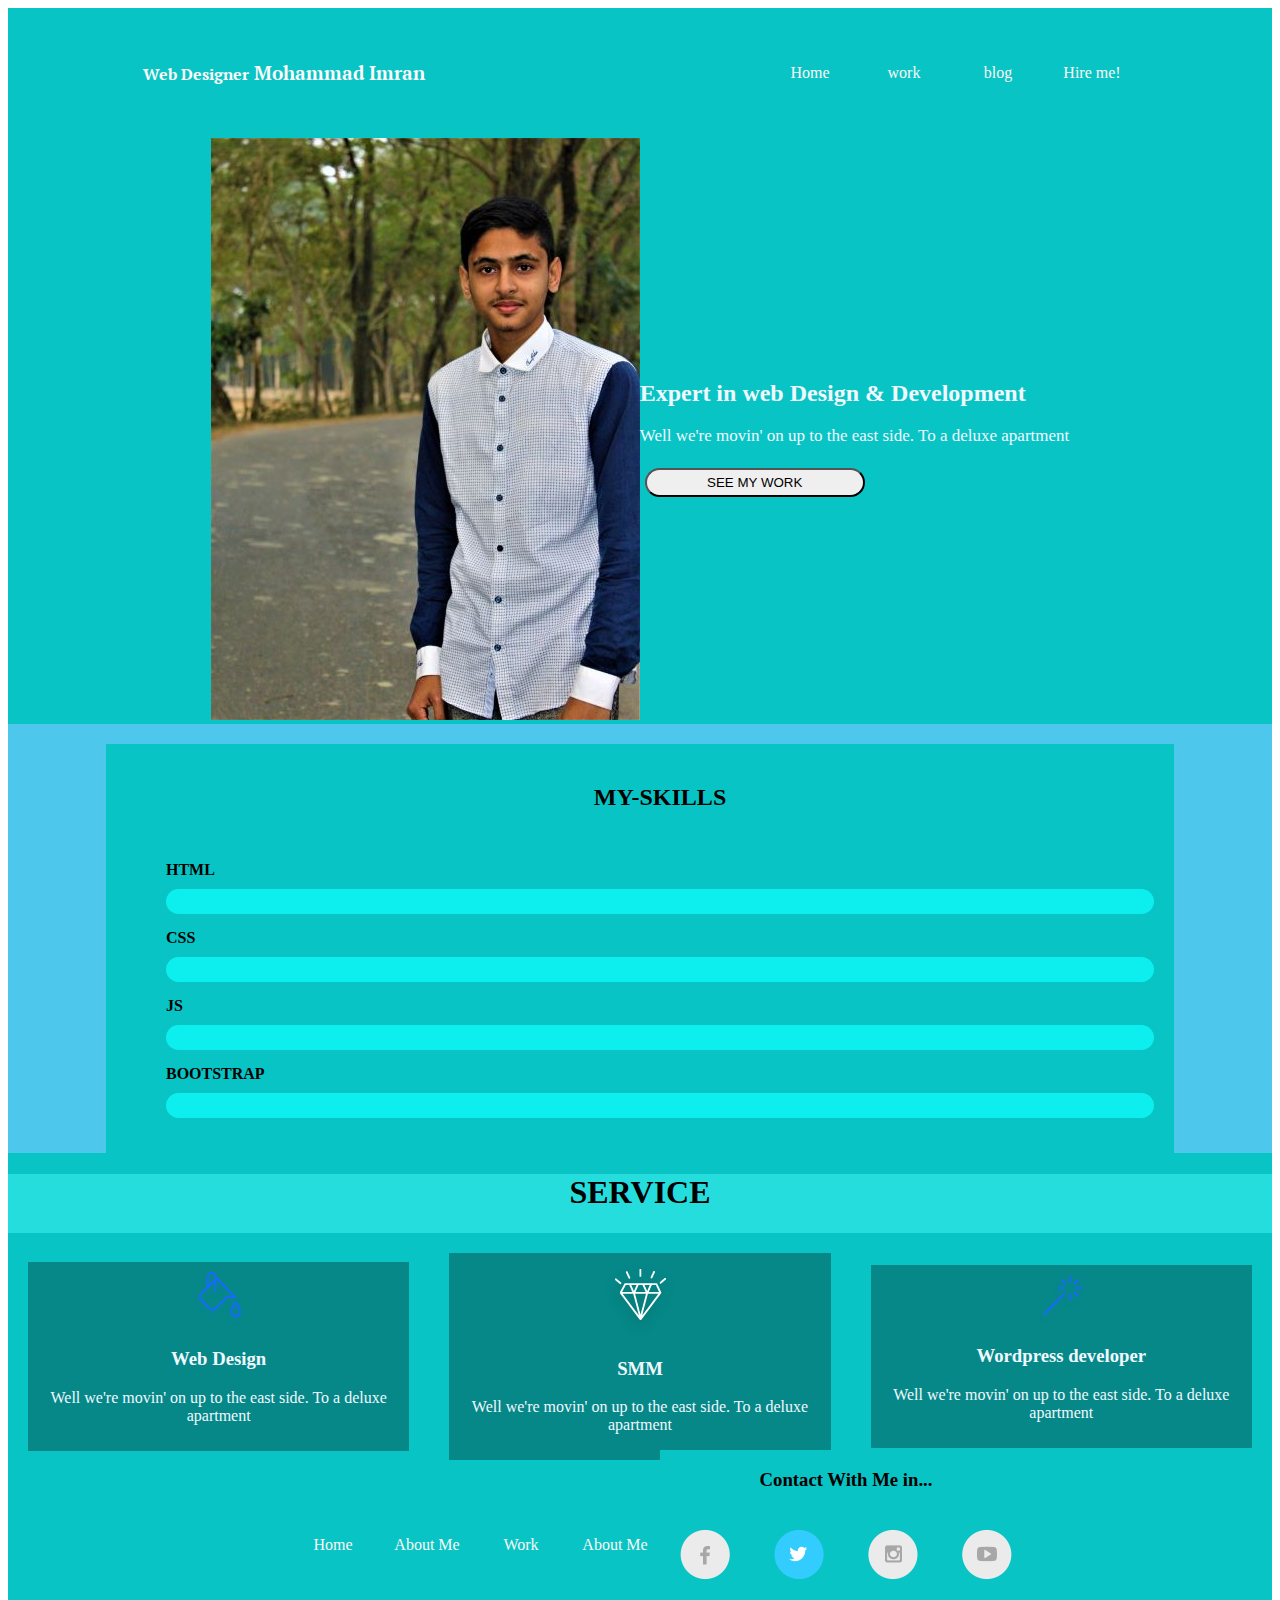
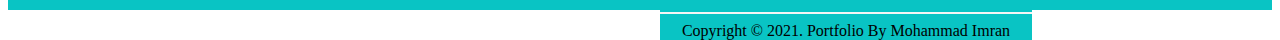
==== index.html @ 0be9f413 "first commit" ====
<!DOCTYPE html>
<html lang="en">

<head>
    <meta charset="UTF-8">
    <meta http-equiv="X-UA-Compatible" content="IE=edge">
    <meta name="viewport" content="width=device-width, initial-scale=1.0">
    <link href="https://cdn.jsdelivr.net/npm/bootstrap@5.0.2/dist/css/bootstrap.min.css" rel="stylesheet"
        integrity="sha384-EVSTQN3/azprG1Anm3QDgpJLIm9Nao0Yz1ztcQTwFspd3yD65VohhpuuCOmLASjC" crossorigin="anonymous">
    <link rel="stylesheet" href="index.css">
    <link rel="preconnect" href="https://fonts.googleapis.com">
    <link rel="preconnect" href="https://fonts.gstatic.com" crossorigin>
    <link href="https://fonts.googleapis.com/css2?family=PT+Serif:wght@700&display=swap" rel="stylesheet">
    <link rel="preconnect" href="https://fonts.googleapis.com">
    <link rel="preconnect" href="https://fonts.gstatic.com" crossorigin>
    <link href="https://fonts.googleapis.com/css2?family=Raleway:wght@500&display=swap" rel="stylesheet">

    <title>Document</title>
</head>



<div class="main-contain">
    <nav class="navbar">
        <h3 href="#" class="logo"><a href="#"><span class="span-1 d-block"> Web Designer</span> Mohammad Imran</a></h3>
        <div class="mainnav">

            <ul>
                <li><a href="#">Home</a></li>
                <li><a href="#">work</a></li>
                <li><a href="#">blog</a></li>
                <li class="list-item"><a href="#">Hire me!</a></li>
            </ul>
        </div>

    </nav>

    <div class="container">
        <div class="row">
            <div class="col-md-6"><img src="imran1.jpg" class="d-block " alt="not supported"></div>
            <div class="col-md-6">
                    
                        <h2 class="f-h-2">Expert in web Design & Development</h2>
                              <span class="span-for-p">
                                  <p>Well we're movin' on up to the east side. To a deluxe apartment</p>
                              </span>
                <button type="button" class="btn btn-info text-white">SEE MY WORK</button>

            


    </div>
</div>


<section class="my-skills">
    
    <div class="skill-container">
        <ul>
            <h2 class="f-h2">my-skills</h2>
            <li class="html">HTML</li>
            <li class="css">CSS</li>
            <li class="js">JS</li>
            <li class="bs">Bootstrap</li>
        </ul>
    </div>

</section>


<section class="contain">
    <h1>SERVICE</h1>
    <div class="container">
        <div class="row">
            <div class="col-md-3 col-sm-12 ">
                <img src="icon1.png" alt="image not supported">
                <h3>Web Design</h3>
                <p>Well we're movin' on up to the east side. To a deluxe apartment</p>
            </div>
            <div class="col-md-3 col-sm-12 ">
                <img src="icon-3.png" alt="image not supported">
                <h3>SMM</h3>
                <p>Well we're movin' on up to the east side. To a deluxe apartment</p>
            </div>
            <div class="col-md-3 col-sm-12 ">
                <img src="icon2.png" alt="image not supported">
                <h3>Wordpress developer</h3>
                <p>Well we're movin' on up to the east side. To a deluxe apartment</p>
            </div>

        </div>



    </div>
</section>


<!--<section class="client-review">
<div class="container"><h2>No reviwes Yet</h2></div>-->
<footer class="footer">
    <nav class="navbar">
        <ul>
            <li><a href="#">Home</a></li>
            <li><a href="#">About Me</a></li>
            <li><a href="#">Work</a></li>
            <li><a href="#">About Me</a></li>

        </ul>

        <div class="contact w-100">
            <h3>Contact With Me in...</h3>
            <abbr title="Facebook"><a href="https://www.facebook.com/profile.php?id=100023751556544"><img src="fb.png"
                        class="cls-f-img" alt="not supported"></a></abbr>
            <abbr title="twiter"><a href="#"><img src="tweter.png" class="cls-f-img" alt="no supported"></a></abbr>
            <abbr title="instagram"><a href="#"><img src="insta.png" class="cls-f-img" alt="no supported"></a></abbr>
            <abbr title="Youtube"><a href="#"><img src="yt.png" class="cls-f-img" alt="no supported"></a></abbr>
            <hr color="#f5f5f5">

            <div class="copyright">Copyright &copy; 2021. Portfolio By Mohammad Imran</div>
        </div>


    </nav>


</footer>

</section>

<script src="https://cdn.jsdelivr.net/npm/bootstrap@5.0.2/dist/js/bootstrap.bundle.min.js"
    integrity="sha384-MrcW6ZMFYlzcLA8Nl+NtUVF0sA7MsXsP1UyJoMp4YLEuNSfAP+JcXn/tWtIaxVXM" crossorigin="anonymous">
</script>

</body>

</html>
---- index.css ----
*{
    box-sizing: border-box;
}
 .navbar {
     width: 100%;
     height: 130px;
     max-width: 1360px;
     max-height: auto;
     margin: auto;
     padding: 5px;
     display: flex;
     align-items: center;
     justify-content: center;
     background: rgb(9, 196, 196);
 }

 .navbar ul li a {
     text-decoration: none;
     color: #f9f8f6;
     background: transparent;
     font-family: Myriad Pro;

 }

 .navbar ul li {
     list-style: none;
     display: inline-block;
     width: 90px;
     margin: 5px auto;
     padding: 5px;
     border: 0px solid transparent;
     text-align: center;
     transition: .1s;
 }

 .navbar ul li:hover {
     background: rgb(36, 35, 35);
     border-radius: 35px;

 }

 .navbar ul li:hover a {
     color: rgb(251, 255, 0);
     font-family: Myriad Pro;
 }

 .main-contain {
     background:  rgb(3, 175, 175);
 }

 .mainnav {
     margin: 0px 0px 0px 300px;
     padding: 0;

 }




 .logo {
     font-family: 'PT Serif', serif;

 }

 .span-1 {
     font-size: 16px;
 }

 .main-contain .navbar h3 a {
     font-weight: bolder;
     color: #fafafa;
     text-decoration: none;
 }

 .span-for-p {
     font-family: Myriad Pro;
     font-size: 17px;
 }

 .container .btn {
     width: 220px;
     margin: 5px;
     padding: 5px;
     border-radius: 25px;
 }

 .row {
     display: flex;
     align-items: center;
     justify-content: center;
     color: aliceblue;
 }

 section h1 {
     text-align: center;
 }

 .col-md-3 {
     background: rgb(6, 136, 136);
     margin: 20px;
     padding: 10px;
     text-align: center
 }

 .col-md-3:hover {
     background: rgb(8, 162, 173);
 }

 .footer {
     background: #fff;

 }

 .footer .navbar ul li {
     list-style: none;
     display: inline-block;
     width: 90px;
     margin: 5px auto;
     padding: 5px;
     text-align: center;
     border: none;

 }

 .footer .navbar ul li:hover {
     background: rgb(36, 35, 35);

 }

 .footer .navbar ul li:hover a {
     color: yellow;
 }

 .footer .navbar ul li a {
     color: #f9f8f6;
 }

 .contact {
     text-align: center;
     background: rgb(9, 196, 196);
 }

 .cls-f-img {
     margin: 10px;
     padding: 10px;
 }

 .container {
     background: rgb(9, 196, 196);
 }

 .contain {
     background: rgb(38, 221, 221);
 }

 .skill-container {
    background: rgb(9, 196, 196);
    width: 84.5%;
    margin: 20px 0px 0px 0px ;
    padding: 20px;
  }
  .skill-container li {
    margin: 50px 0;
    list-style: none;
    font-weight: bolder;
    position: relative;
    text-transform: uppercase;
  }
  .f-h2{text-align: center;
text-transform: uppercase;}
  .skill-container li::before {
    width: 100%;
    content: "";
    position: absolute;
    top: calc(100% + 10px);
    left: 0;
    border-radius: 1000px;
    background: rgb(13, 238, 238);
    height: 25px;
  }
  .skill-container li::after {
    width: 0;
    content: "";
    position: absolute;
    top: calc(100% + 10px);
    left: 0;
    border-radius: 1000px;
    background: rgb(14, 126, 141);
    height: 25px;
    animation-timing-function: linear;
    animation-duration: 3s;
    animation-delay: 1s;
    animation-fill-mode: forwards;
    animation-direction: forward;
  }
  .skill-container li.html::after{
    animation-name: html;


  }
  @keyframes html{
    to{
        width: 95%;
        background: rgb(33, 217, 241);
    }
    
  }
  .skill-container li.css::after{
    animation-name: css;
    
  }
  @keyframes css{
    to{
        width: 90%;
    background: rgb(33, 217, 241);
    }

  }

  .skill-container li.js::after{
    animation-name: js;


  }
  @keyframes js{
    to{
        width: 75%;
        background: rgb(33, 217, 241);
    }
    
  }
  .skill-container li.bs::after{
    animation-name: bs;


  }
  @keyframes bs{
    to{
        width: 80%;
        background: rgb(33, 217, 241);
    }
    
  }
  .my-skills{
      background: rgb(78, 199, 236);
      display: flex;
align-items: center;
justify-content: center;
}
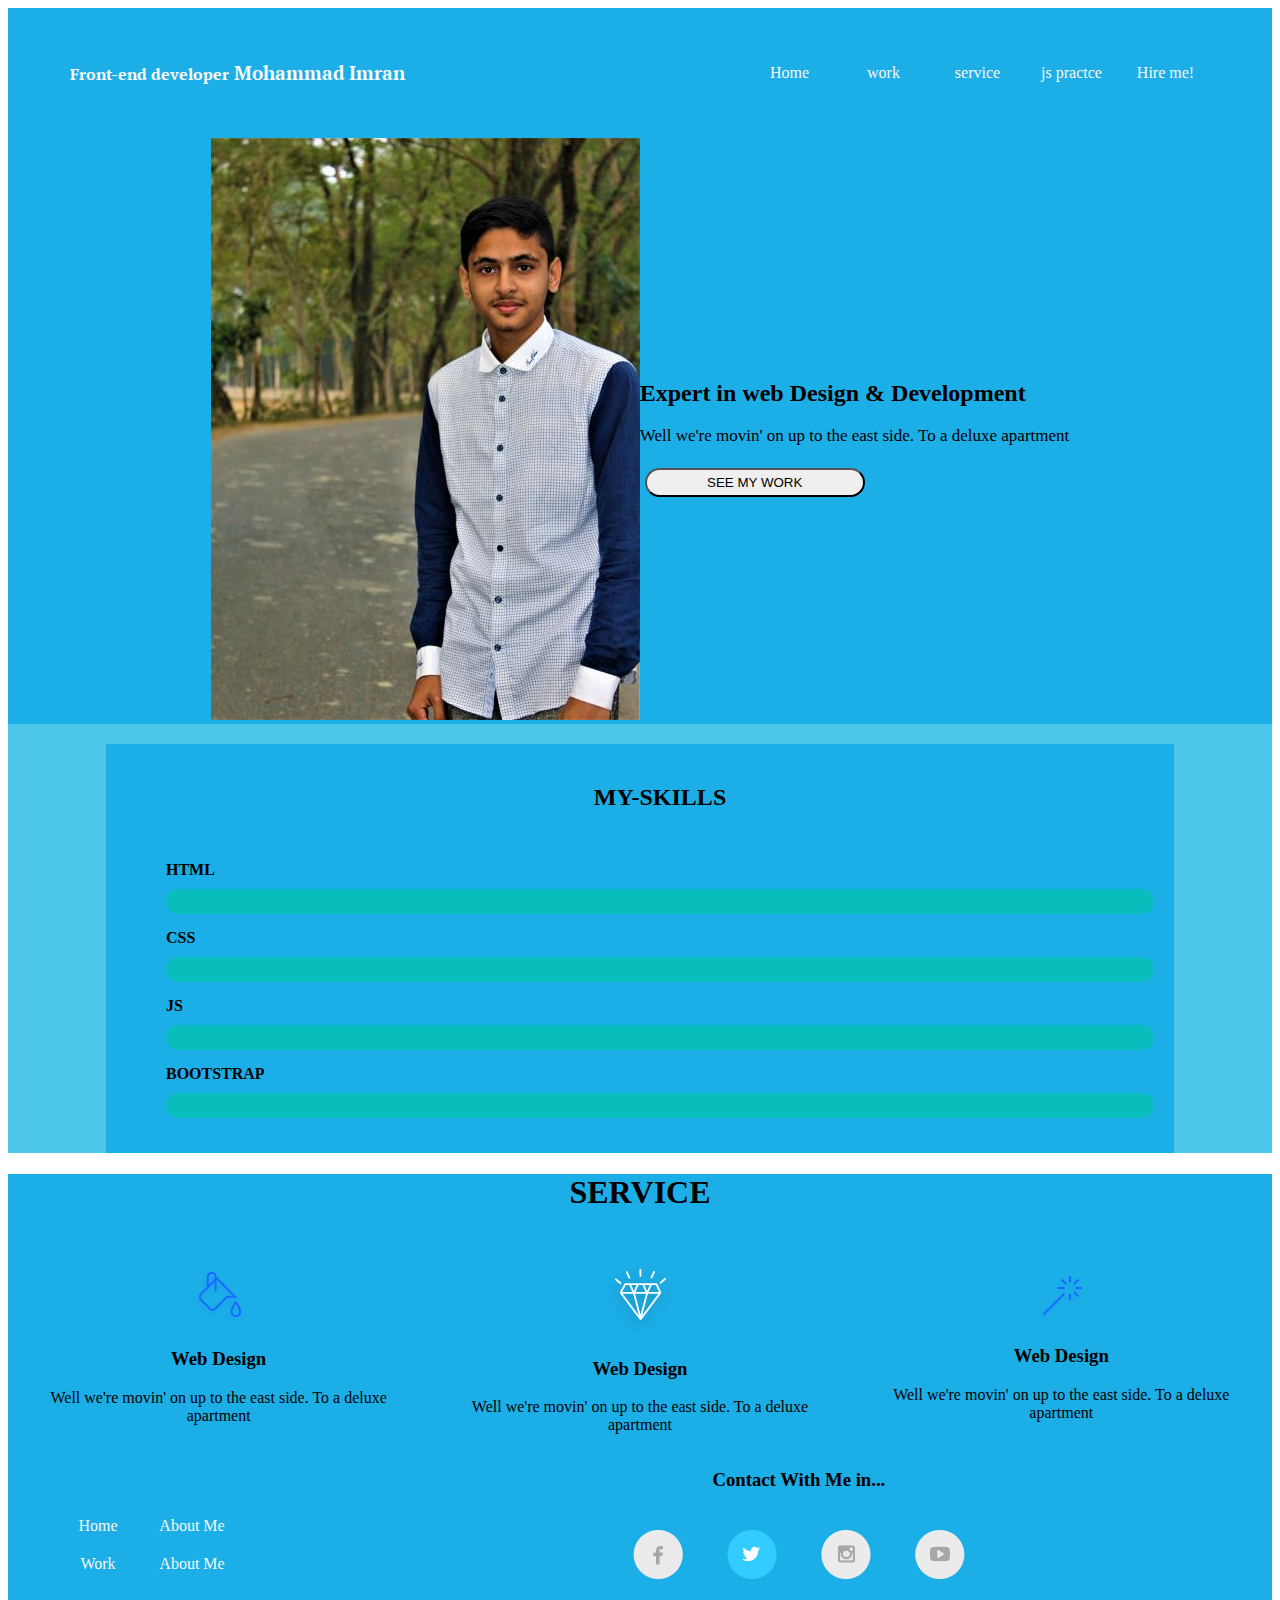
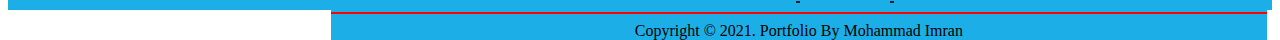
==== commit 2fcbcabf: "modify" ====
--- a/index.html
+++ b/index.html
@@ -17,19 +17,20 @@
 
     <title>Document</title>
 </head>
-
+<body>
 
 
 <div class="main-contain">
     <nav class="navbar">
-        <h3 href="#" class="logo"><a href="#"><span class="span-1 d-block"> Web Designer</span> Mohammad Imran</a></h3>
+        <h3 href="#" class="logo"><a href="#"><span class="span-1 d-block"> Front-end developer</span> Mohammad Imran</a></h3>
         <div class="mainnav">
 
             <ul>
-                <li><a href="#">Home</a></li>
-                <li><a href="#">work</a></li>
-                <li><a href="#">blog</a></li>
-                <li class="list-item"><a href="#">Hire me!</a></li>
+                <li class="col"><a href="#">Home</a></li>
+                <li class="col"><a href="#">work</a></li>
+                <li class="col"> <a href="li.html" >service</a> </li>
+                <li class="col"><a href="pblm-solve.html">js practce</a></li>
+                <li class="col"><a href="#">Hire me!</a></li>
             </ul>
         </div>
 
@@ -37,101 +38,111 @@
 
     <div class="container">
         <div class="row">
-            <div class="col-md-6"><img src="imran1.jpg" class="d-block " alt="not supported"></div>
-            <div class="col-md-6">
-                    
-                        <h2 class="f-h-2">Expert in web Design & Development</h2>
-                              <span class="span-for-p">
-                                  <p>Well we're movin' on up to the east side. To a deluxe apartment</p>
-                              </span>
+            <div class="col-lg-6"><img src="imran1.jpg" class="d-block " alt="not supported"></div>
+            <div class="col-lg-6">
+
+                <h2 class="f-h-2">Expert in web Design & Development</h2>
+                <span class="span-for-p">
+                    <p>Well we're movin' on up to the east side. To a deluxe apartment</p>
+                </span>
                 <button type="button" class="btn btn-info text-white">SEE MY WORK</button>
-
-            
-
-
-    </div>
-</div>
-
-
-<section class="my-skills">
-    
-    <div class="skill-container">
-        <ul>
-            <h2 class="f-h2">my-skills</h2>
-            <li class="html">HTML</li>
-            <li class="css">CSS</li>
-            <li class="js">JS</li>
-            <li class="bs">Bootstrap</li>
-        </ul>
-    </div>
-
-</section>
-
-
-<section class="contain">
-    <h1>SERVICE</h1>
-    <div class="container">
-        <div class="row">
-            <div class="col-md-3 col-sm-12 ">
-                <img src="icon1.png" alt="image not supported">
-                <h3>Web Design</h3>
-                <p>Well we're movin' on up to the east side. To a deluxe apartment</p>
-            </div>
-            <div class="col-md-3 col-sm-12 ">
-                <img src="icon-3.png" alt="image not supported">
-                <h3>SMM</h3>
-                <p>Well we're movin' on up to the east side. To a deluxe apartment</p>
-            </div>
-            <div class="col-md-3 col-sm-12 ">
-                <img src="icon2.png" alt="image not supported">
-                <h3>Wordpress developer</h3>
-                <p>Well we're movin' on up to the east side. To a deluxe apartment</p>
-            </div>
-
-        </div>
 
 
 
-    </div>
-</section>
+
+            </div>
+        </div>
+</div>
+
+        <section class="my-skills">
+
+            <div class="skill-container">
+                <ul>
+                    <h2 class="f-h2">my-skills</h2>
+                    <li class="html">HTML</li>
+                    <li class="css">CSS</li>
+                    <li class="js">JS</li>
+                    <li class="bs">Bootstrap</li>
+                </ul>
+            </div>
+
+        </section>
+
+</div>
+        <section class="contain">
+            <h1>SERVICE</h1>
+            <div class="container">
+                <div class="row">
+                    <div class="col-md-3 col-sm-12 ">
+                        <img src="icon1.png" alt="image not supported">
+                        <h3>Web Design</h3>
+                        <p>Well we're movin' on up to the east side. To a deluxe apartment</p>
+                    </div>
+                   
+                    <div class="col-md-3 col-sm-12 ">
+                        <img src="icon-3.png" alt="image not supported">
+                        <h3>Web Design</h3>
+                        <p>Well we're movin' on up to the east side. To a deluxe apartment</p>
+                    </div>
+                   
+                    <div class="col-md-3 col-sm-12 ">
+                        <img src="icon2.png" alt="image not supported">
+                        <h3>Web Design</h3>
+                        <p>Well we're movin' on up to the east side. To a deluxe apartment</p>
+                    </div>
+                   
+
+                </div>
 
 
-<!--<section class="client-review">
-<div class="container"><h2>No reviwes Yet</h2></div>-->
-<footer class="footer">
-    <nav class="navbar">
-        <ul>
-            <li><a href="#">Home</a></li>
-            <li><a href="#">About Me</a></li>
-            <li><a href="#">Work</a></li>
-            <li><a href="#">About Me</a></li>
 
-        </ul>
-
-        <div class="contact w-100">
-            <h3>Contact With Me in...</h3>
-            <abbr title="Facebook"><a href="https://www.facebook.com/profile.php?id=100023751556544"><img src="fb.png"
-                        class="cls-f-img" alt="not supported"></a></abbr>
-            <abbr title="twiter"><a href="#"><img src="tweter.png" class="cls-f-img" alt="no supported"></a></abbr>
-            <abbr title="instagram"><a href="#"><img src="insta.png" class="cls-f-img" alt="no supported"></a></abbr>
-            <abbr title="Youtube"><a href="#"><img src="yt.png" class="cls-f-img" alt="no supported"></a></abbr>
-            <hr color="#f5f5f5">
-
-            <div class="copyright">Copyright &copy; 2021. Portfolio By Mohammad Imran</div>
-        </div>
+            </div>
+        </section>
 
 
-    </nav>
+        <!--<section class="client-review">
+<div class="container"><h2>No reviwes Yet</h2></div>-->
+        <footer class="footer ">
+            <nav class="navbar">
+                <ul>
+                    <li><a href="#">Home</a></li>
+                    <li><a href="#">About Me</a></li>
+                    <li><a href="#">Work</a></li>
+                    <li><a href="#">About Me</a></li>
+
+                </ul>
+
+                <div class="contact w-100">
+                    <h3>Contact With Me in...</h3>
+                    <abbr title="Facebook"><a href="https://www.facebook.com/profile.php?id=100023751556544"><img
+                                src="fb.png" class="cls-f-img" alt="not supported"></a></abbr>
+                    <abbr title="twiter">
+                        <a href="#"><img src="tweter.png" class="cls-f-img" alt="no supported"></a>
+                    </abbr>
+                    <abbr title="instagram">
+                        <a href="#"><img src="insta.png" class="cls-f-img" alt="no supported"></a>
+                    </abbr>
+                    <abbr title="Youtube">
+                        <a href="#"><img src="yt.png" class="cls-f-img" alt="no supported"></a>
+                    </abbr>
+
+                    <hr color="red">
+
+                    <div class="copyright">Copyright &copy; 2021. Portfolio By Mohammad Imran</div>
+                </div>
+            </nav>
+
+        </footer>
+        
 
 
-</footer>
+        <script src="https://cdn.jsdelivr.net/npm/bootstrap@5.0.2/dist/js/bootstrap.bundle.min.js"
+            integrity="sha384-MrcW6ZMFYlzcLA8Nl+NtUVF0sA7MsXsP1UyJoMp4YLEuNSfAP+JcXn/tWtIaxVXM" crossorigin="anonymous">
+            </script>
+            <script>
+              
+            </script>
 
-</section>
-
-<script src="https://cdn.jsdelivr.net/npm/bootstrap@5.0.2/dist/js/bootstrap.bundle.min.js"
-    integrity="sha384-MrcW6ZMFYlzcLA8Nl+NtUVF0sA7MsXsP1UyJoMp4YLEuNSfAP+JcXn/tWtIaxVXM" crossorigin="anonymous">
-</script>
-
-</body>
+        </body>
 
 </html>--- a/index.css
+++ b/index.css
@@ -1,184 +1,190 @@
-*{
+* {
     box-sizing: border-box;
 }
- .navbar {
-     width: 100%;
-     height: 130px;
-     max-width: 1360px;
-     max-height: auto;
-     margin: auto;
-     padding: 5px;
-     display: flex;
-     align-items: center;
-     justify-content: center;
-     background: rgb(9, 196, 196);
- }
-
- .navbar ul li a {
-     text-decoration: none;
-     color: #f9f8f6;
-     background: transparent;
-     font-family: Myriad Pro;
-
- }
-
- .navbar ul li {
-     list-style: none;
-     display: inline-block;
-     width: 90px;
-     margin: 5px auto;
-     padding: 5px;
-     border: 0px solid transparent;
-     text-align: center;
-     transition: .1s;
- }
-
- .navbar ul li:hover {
-     background: rgb(36, 35, 35);
-     border-radius: 35px;
-
- }
-
- .navbar ul li:hover a {
-     color: rgb(251, 255, 0);
-     font-family: Myriad Pro;
- }
-
- .main-contain {
-     background:  rgb(3, 175, 175);
- }
-
- .mainnav {
-     margin: 0px 0px 0px 300px;
-     padding: 0;
-
- }
-
-
-
-
- .logo {
-     font-family: 'PT Serif', serif;
-
- }
-
- .span-1 {
-     font-size: 16px;
- }
-
- .main-contain .navbar h3 a {
-     font-weight: bolder;
-     color: #fafafa;
-     text-decoration: none;
- }
-
- .span-for-p {
-     font-family: Myriad Pro;
-     font-size: 17px;
- }
-
- .container .btn {
-     width: 220px;
-     margin: 5px;
-     padding: 5px;
-     border-radius: 25px;
- }
-
- .row {
-     display: flex;
-     align-items: center;
-     justify-content: center;
-     color: aliceblue;
- }
-
- section h1 {
-     text-align: center;
- }
-
- .col-md-3 {
-     background: rgb(6, 136, 136);
-     margin: 20px;
-     padding: 10px;
-     text-align: center
- }
-
- .col-md-3:hover {
-     background: rgb(8, 162, 173);
- }
-
- .footer {
-     background: #fff;
-
- }
-
- .footer .navbar ul li {
-     list-style: none;
-     display: inline-block;
-     width: 90px;
-     margin: 5px auto;
-     padding: 5px;
-     text-align: center;
-     border: none;
-
- }
-
- .footer .navbar ul li:hover {
-     background: rgb(36, 35, 35);
-
- }
-
- .footer .navbar ul li:hover a {
-     color: yellow;
- }
-
- .footer .navbar ul li a {
-     color: #f9f8f6;
- }
-
- .contact {
-     text-align: center;
-     background: rgb(9, 196, 196);
- }
-
- .cls-f-img {
-     margin: 10px;
-     padding: 10px;
- }
-
- .container {
-     background: rgb(9, 196, 196);
- }
-
- .contain {
-     background: rgb(38, 221, 221);
- }
-
- .skill-container {
-    background: rgb(9, 196, 196);
+
+.navbar {
+    width: 100%;
+    height: 130px;
+    max-height: auto;
+    margin: auto;
+    padding: 5px;
+    display: flex;
+    align-items: center;
+    justify-content: center;
+    background: rgb(28, 174, 231);
+}
+
+.navbar ul li a {
+    text-decoration: none;
+    color: #f9f8f6;
+    background: transparent;
+    font-family: Myriad Pro;
+
+}
+
+.navbar ul li {
+    list-style: none;
+    display: inline-block;
+    width: 90px;
+    margin: 5px auto;
+    padding: 5px;
+    border: 0px solid transparent;
+    text-align: center;
+    transition: .1s;
+}
+
+.navbar ul li:hover {
+    background: rgb(12, 142, 194);
+    border-radius: 35px;
+
+}
+
+.navbar ul li:hover a {
+    color: rgb(224, 255, 255);
+    font-family: Myriad Pro;
+}
+
+.main-contain {
+    background:  rgb(34, 167, 219);
+}
+
+.mainnav {
+    margin: 0px 0px 0px 300px;
+    padding: 0;
+
+}
+
+
+
+
+.logo {
+    font-family: 'PT Serif', serif;
+
+}
+
+.span-1 {
+    font-size: 16px;
+}
+
+.main-contain .navbar h3 a {
+    font-weight: bolder;
+    color: #fafafa;
+    text-decoration: none;
+}
+
+.span-for-p {
+    font-family: Myriad Pro;
+    font-size: 17px;
+}
+
+.container .btn {
+    width: 220px;
+    margin: 5px;
+    padding: 5px;
+    border-radius: 25px;
+}
+
+.row {
+    display: flex;
+    align-items: center;
+    justify-content: center;
+}
+
+section h1 {
+    text-align: center;
+}
+
+.col-md-3 {
+    background:  rgb(28, 174, 231);
+    margin: 20px;
+    padding: 10px;
+    text-align: center
+}
+
+.col-md-3:hover {
+    background: rgb(37, 141, 238);
+}
+
+.footer {
+    background: rgb(49, 103, 173);
+
+}
+
+.footer .navbar ul li {
+    list-style: none;
+    display: inline-block;
+    width: 90px;
+    margin: 5px auto;
+    padding: 5px;
+    text-align: center;
+    border: none;
+
+}
+
+.footer .navbar ul li:hover {
+    background: rgb(36, 35, 35);
+
+}
+
+.footer .navbar ul li:hover a {
+    color: yellow;
+}
+
+.footer .navbar ul li a {
+    color: #f9f8f6;
+}
+
+.contact {
+    text-align: center;
+    background: rgb(28, 174, 231);
+    width: 100%;
+}
+
+.cls-f-img {
+    margin: 10px;
+    padding: 10px;
+}
+
+.container {
+    background:  rgb(28, 174, 231);
+}
+
+.contain {
+    background:  rgb(28, 174, 231);
+}
+
+.skill-container {
+    background:   rgb(28, 174, 231);
     width: 84.5%;
-    margin: 20px 0px 0px 0px ;
+    margin: 20px 0px 0px 0px;
     padding: 20px;
-  }
-  .skill-container li {
+}
+
+.skill-container li {
     margin: 50px 0;
     list-style: none;
     font-weight: bolder;
     position: relative;
     text-transform: uppercase;
-  }
-  .f-h2{text-align: center;
-text-transform: uppercase;}
-  .skill-container li::before {
+}
+
+.f-h2 {
+    text-align: center;
+    text-transform: uppercase;
+}
+
+.skill-container li::before {
     width: 100%;
     content: "";
     position: absolute;
     top: calc(100% + 10px);
     left: 0;
     border-radius: 1000px;
-    background: rgb(13, 238, 238);
+    background: rgb(10, 189, 189);
     height: 25px;
-  }
-  .skill-container li::after {
+}
+
+.skill-container li::after {
     width: 0;
     content: "";
     position: absolute;
@@ -192,58 +198,70 @@
     animation-delay: 1s;
     animation-fill-mode: forwards;
     animation-direction: forward;
-  }
-  .skill-container li.html::after{
+}
+
+.skill-container li.html::after {
     animation-name: html;
 
 
-  }
-  @keyframes html{
-    to{
+}
+
+@keyframes html {
+    to {
         width: 95%;
         background: rgb(33, 217, 241);
     }
-    
-  }
-  .skill-container li.css::after{
+
+}
+
+.skill-container li.css::after {
     animation-name: css;
-    
-  }
-  @keyframes css{
-    to{
+
+}
+
+@keyframes css {
+    to {
         width: 90%;
-    background: rgb(33, 217, 241);
-    }
-
-  }
-
-  .skill-container li.js::after{
+        background: rgb(33, 217, 241);
+    }
+
+}
+
+.skill-container li.js::after {
     animation-name: js;
 
 
-  }
-  @keyframes js{
-    to{
+}
+
+@keyframes js {
+    to {
         width: 75%;
         background: rgb(33, 217, 241);
     }
-    
-  }
-  .skill-container li.bs::after{
+
+}
+
+.skill-container li.bs::after {
     animation-name: bs;
 
 
-  }
-  @keyframes bs{
-    to{
+}
+
+@keyframes bs {
+    to {
         width: 80%;
         background: rgb(33, 217, 241);
     }
-    
-  }
-  .my-skills{
-      background: rgb(78, 199, 236);
-      display: flex;
-align-items: center;
-justify-content: center;
+
+}
+
+.my-skills {
+    background: rgb(78, 199, 236);
+    display: flex;
+    align-items: center;
+    justify-content: center;
+}
+
+.b-contact {
+    background: red;
 }